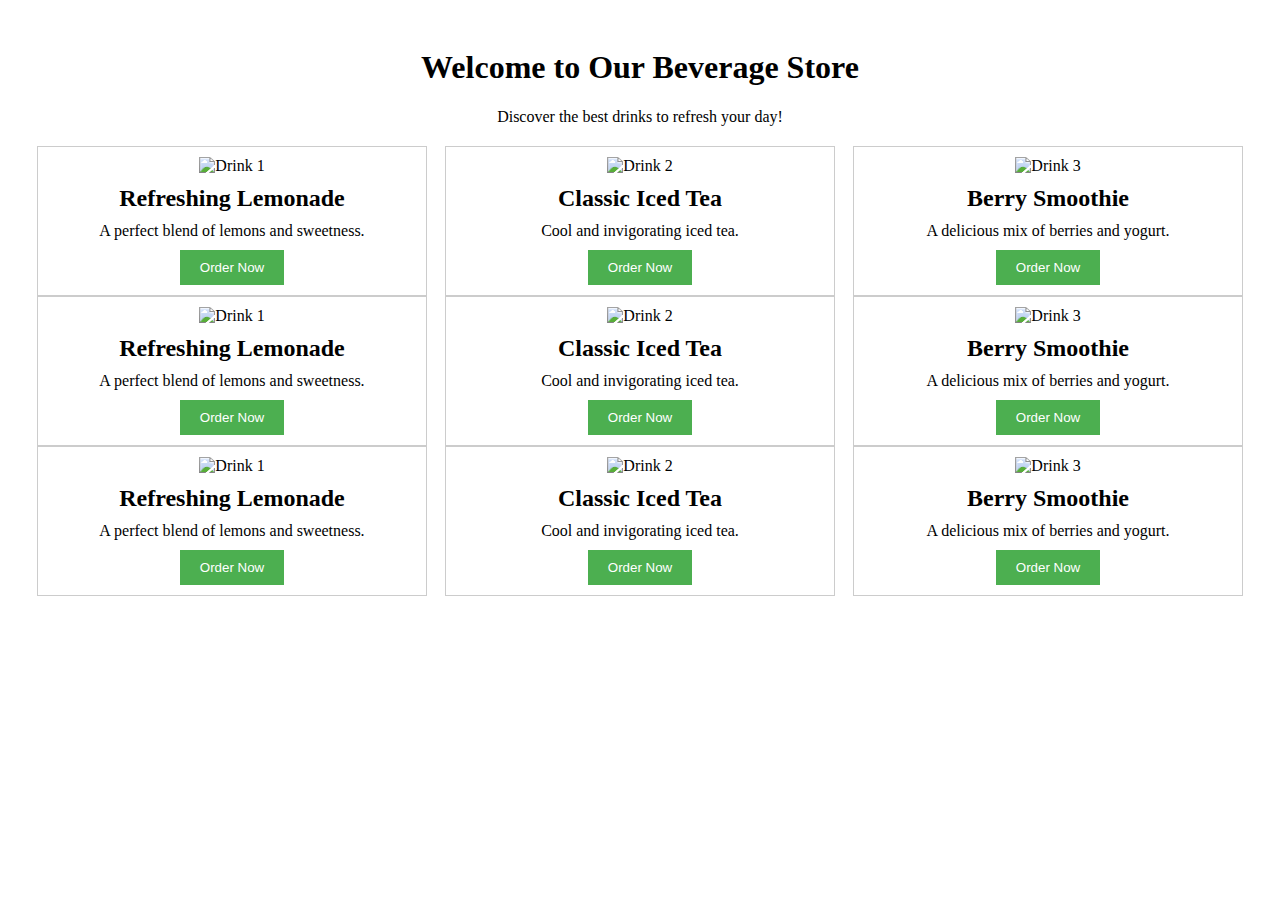
==== front/pages/homepage.html @ 52a19796 "try userPage" ====
<!DOCTYPE html>
<html lang="en">
<head>
    <meta charset="UTF-8">
    <meta name="viewport" content="width=device-width, initial-scale=1.0">
    <script type="module" src="../js/pages/homePage.js"></script>
    <title>Document</title>
</head>
<body>
    <div class="container">
        <header>
            <h1>Welcome to Our Beverage Store</h1>
            <p>Discover the best drinks to refresh your day!</p>
        </header>
        <section class="products">
            <div class="product">
                <img src="../images/drink1.jpg" alt="Drink 1">
                <h2>Refreshing Lemonade</h2>
                <p>A perfect blend of lemons and sweetness.</p>
                <button>Order Now</button>
            </div>
            <div class="product">
                <img src="../images/drink2.jpg" alt="Drink 2">
                <h2>Classic Iced Tea</h2>
                <p>Cool and invigorating iced tea.</p>
                <button>Order Now</button>
            </div>
            <div class="product">
                <img src="../images/drink3.jpg" alt="Drink 3">
                <h2>Berry Smoothie</h2>
                <p>A delicious mix of berries and yogurt.</p>
                <button>Order Now</button>
            </div>
        </section>
        <section class="products">
            <div class="product">
                <img src="../images/drink1.jpg" alt="Drink 1">
                <h2>Refreshing Lemonade</h2>
                <p>A perfect blend of lemons and sweetness.</p>
                <button>Order Now</button>
            </div>
            <div class="product">
                <img src="../images/drink2.jpg" alt="Drink 2">
                <h2>Classic Iced Tea</h2>
                <p>Cool and invigorating iced tea.</p>
                <button>Order Now</button>
            </div>
            <div class="product">
                <img src="../images/drink3.jpg" alt="Drink 3">
                <h2>Berry Smoothie</h2>
                <p>A delicious mix of berries and yogurt.</p>
                <button>Order Now</button>
            </div>
        </section>
        <section class="products">
            <div class="product">
                <img src="../images/drink1.jpg" alt="Drink 1">
                <h2>Refreshing Lemonade</h2>
                <p>A perfect blend of lemons and sweetness.</p>
                <button>Order Now</button>
            </div>
            <div class="product">
                <img src="../images/drink2.jpg" alt="Drink 2">
                <h2>Classic Iced Tea</h2>
                <p>Cool and invigorating iced tea.</p>
                <button>Order Now</button>
            </div>
            <div class="product">
                <img src="../images/drink3.jpg" alt="Drink 3">
                <h2>Berry Smoothie</h2>
                <p>A delicious mix of berries and yogurt.</p>
                <button>Order Now</button>
            </div>
        </section>
    </div>
    <style>
        .container {
            text-align: center;
            padding: 20px;
        }
        header {
            margin-bottom: 20px;
        }
        .products {
            display: flex;
            justify-content: space-around;
        }
        .product {
            border: 1px solid #ccc;
            padding: 10px;
            width: 30%;
        }
        .product img {
            width: 100%;
            height: auto;
        }
        .product h2 {
            font-size: 1.5em;
            margin: 10px 0;
        }
        .product p {
            font-size: 1em;
            margin: 10px 0;
        }
        .product button {
            background-color: #4CAF50;
            color: white;
            padding: 10px 20px;
            border: none;
            cursor: pointer;
        }
        .product button:hover {
            background-color: #45a049;
        }
    </style>
</body>
</html>
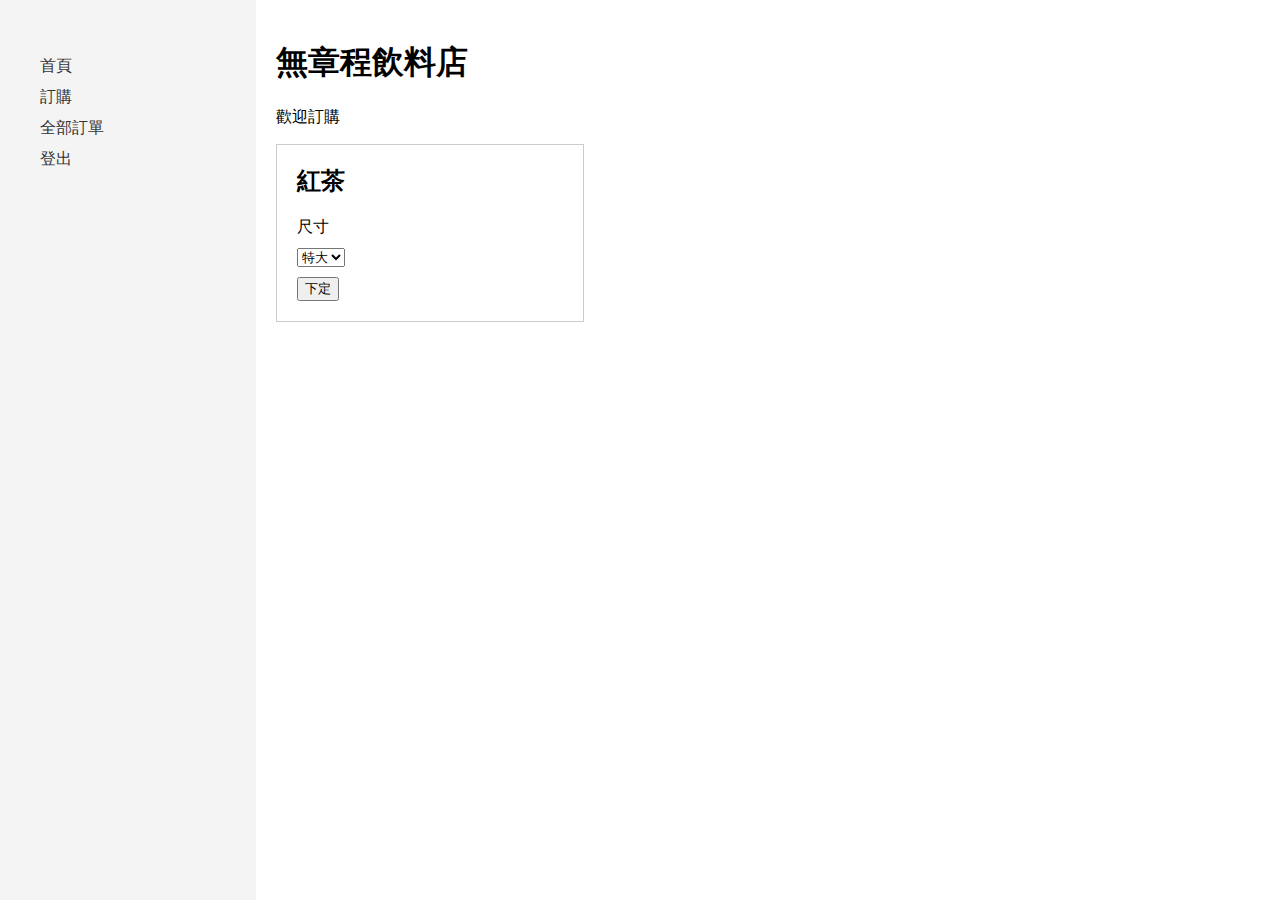
==== commit 195131f3: "傳送到後端地寫死了 要創一個新的資料表叫order2裡面有oid、mid、pid、quantity" ====
--- a/front/pages/homepage.html
+++ b/front/pages/homepage.html
@@ -3,115 +3,73 @@
 <head>
     <meta charset="UTF-8">
     <meta name="viewport" content="width=device-width, initial-scale=1.0">
-    <script type="module" src="../js/pages/homePage.js"></script>
+    <script type="module" src="../js/pages/Frontstage.js"></script>
+    <script src="../libs/axios.min.js"></script>
+    <script src="../libs/qs.min.js"></script>
     <title>Document</title>
-</head>
-<body>
-    <div class="container">
-        <header>
-            <h1>Welcome to Our Beverage Store</h1>
-            <p>Discover the best drinks to refresh your day!</p>
-        </header>
-        <section class="products">
-            <div class="product">
-                <img src="../images/drink1.jpg" alt="Drink 1">
-                <h2>Refreshing Lemonade</h2>
-                <p>A perfect blend of lemons and sweetness.</p>
-                <button>Order Now</button>
-            </div>
-            <div class="product">
-                <img src="../images/drink2.jpg" alt="Drink 2">
-                <h2>Classic Iced Tea</h2>
-                <p>Cool and invigorating iced tea.</p>
-                <button>Order Now</button>
-            </div>
-            <div class="product">
-                <img src="../images/drink3.jpg" alt="Drink 3">
-                <h2>Berry Smoothie</h2>
-                <p>A delicious mix of berries and yogurt.</p>
-                <button>Order Now</button>
-            </div>
-        </section>
-        <section class="products">
-            <div class="product">
-                <img src="../images/drink1.jpg" alt="Drink 1">
-                <h2>Refreshing Lemonade</h2>
-                <p>A perfect blend of lemons and sweetness.</p>
-                <button>Order Now</button>
-            </div>
-            <div class="product">
-                <img src="../images/drink2.jpg" alt="Drink 2">
-                <h2>Classic Iced Tea</h2>
-                <p>Cool and invigorating iced tea.</p>
-                <button>Order Now</button>
-            </div>
-            <div class="product">
-                <img src="../images/drink3.jpg" alt="Drink 3">
-                <h2>Berry Smoothie</h2>
-                <p>A delicious mix of berries and yogurt.</p>
-                <button>Order Now</button>
-            </div>
-        </section>
-        <section class="products">
-            <div class="product">
-                <img src="../images/drink1.jpg" alt="Drink 1">
-                <h2>Refreshing Lemonade</h2>
-                <p>A perfect blend of lemons and sweetness.</p>
-                <button>Order Now</button>
-            </div>
-            <div class="product">
-                <img src="../images/drink2.jpg" alt="Drink 2">
-                <h2>Classic Iced Tea</h2>
-                <p>Cool and invigorating iced tea.</p>
-                <button>Order Now</button>
-            </div>
-            <div class="product">
-                <img src="../images/drink3.jpg" alt="Drink 3">
-                <h2>Berry Smoothie</h2>
-                <p>A delicious mix of berries and yogurt.</p>
-                <button>Order Now</button>
-            </div>
-        </section>
-    </div>
     <style>
+        body {
+            display: flex;
+            height: 100vh;
+            margin: 0;
+        }
+        #root {
+            display: flex;
+            width: 100%;
+        }
+        .admin-header {
+            width: 20%;
+            background-color: #f4f4f4;
+            padding: 20px;
+            box-sizing: border-box;
+        }
         .container {
-            text-align: center;
+            width: 80%;
             padding: 20px;
+            box-sizing: border-box;
         }
-        header {
-            margin-bottom: 20px;
+        .nav-links {
+            list-style-type: none;
+            padding: 0;
         }
+        .nav-links li {
+            margin-bottom: 10px;
+        }
+        .nav-links a {
+            text-decoration: none;
+            color: #333;
+        }
+        .nav-links .dropdown-menu {
+            display: none;
+            list-style-type: none;
+            padding: 0;
+        }
+        .nav-links .dropdown:hover .dropdown-menu {
+            display: block;
+        }
+        /* 主內容區的CSS */
         .products {
             display: flex;
-            justify-content: space-around;
+            flex-wrap: wrap;
+            gap: 20px;
         }
         .product {
             border: 1px solid #ccc;
-            padding: 10px;
-            width: 30%;
-        }
-        .product img {
-            width: 100%;
-            height: auto;
+            padding: 20px;
+            box-sizing: border-box;
+            width: calc(33.333% - 20px);
+            background-color: #fff;
         }
         .product h2 {
-            font-size: 1.5em;
-            margin: 10px 0;
+            margin-top: 0;
         }
-        .product p {
-            font-size: 1em;
-            margin: 10px 0;
-        }
-        .product button {
-            background-color: #4CAF50;
-            color: white;
-            padding: 10px 20px;
-            border: none;
-            cursor: pointer;
-        }
-        .product button:hover {
-            background-color: #45a049;
+        .product select, .product button {
+            display: block;
+            margin-top: 10px;
         }
     </style>
+</head>
+<body>
+    <div id="root"></div>
 </body>
 </html>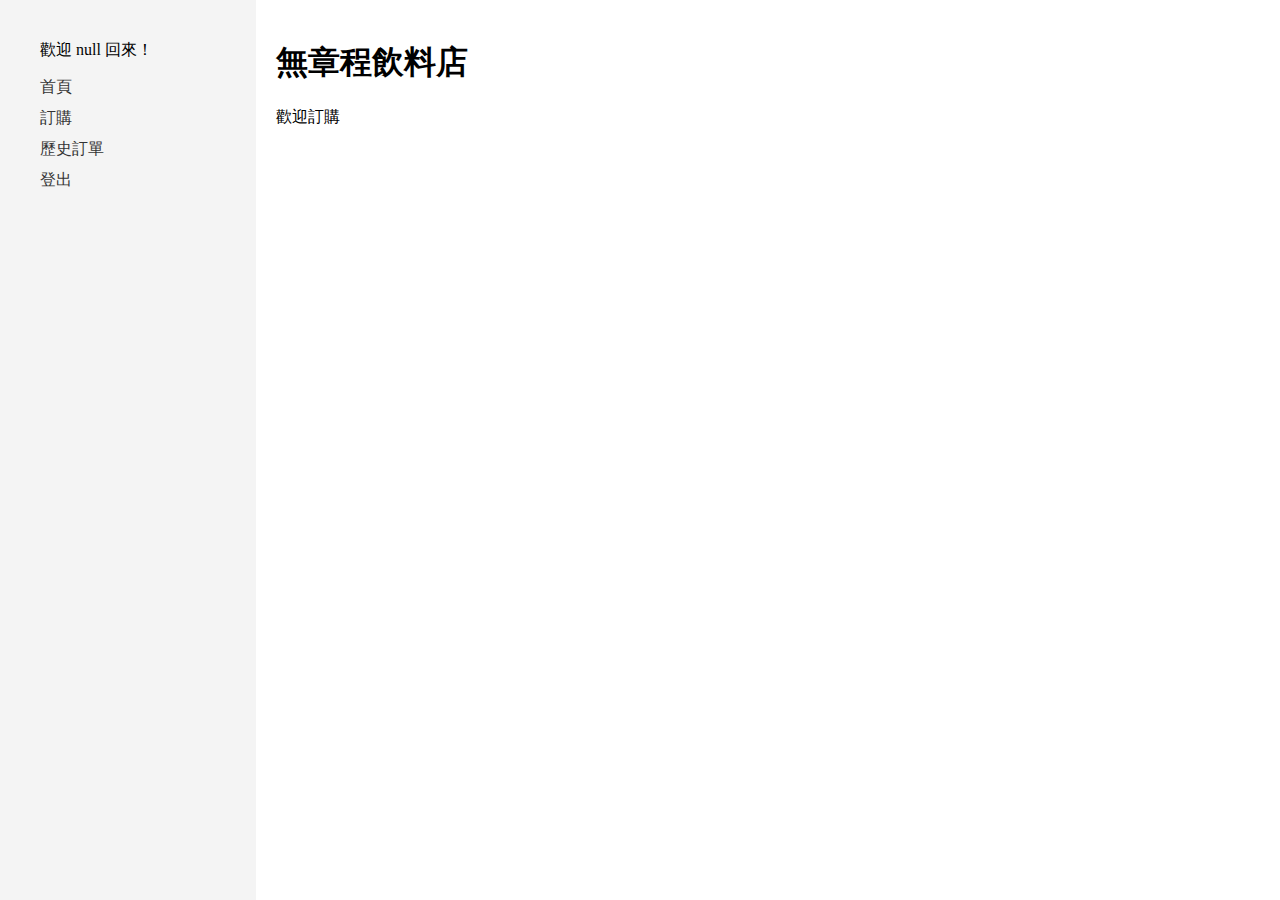
==== commit 5e883b80: "歷史訂單製作" ====
--- a/front/pages/homepage.html
+++ b/front/pages/homepage.html
@@ -70,6 +70,7 @@
     </style>
 </head>
 <body>
-    <div id="root"></div>
+    <div id="root">
+    </div>
 </body>
 </html>